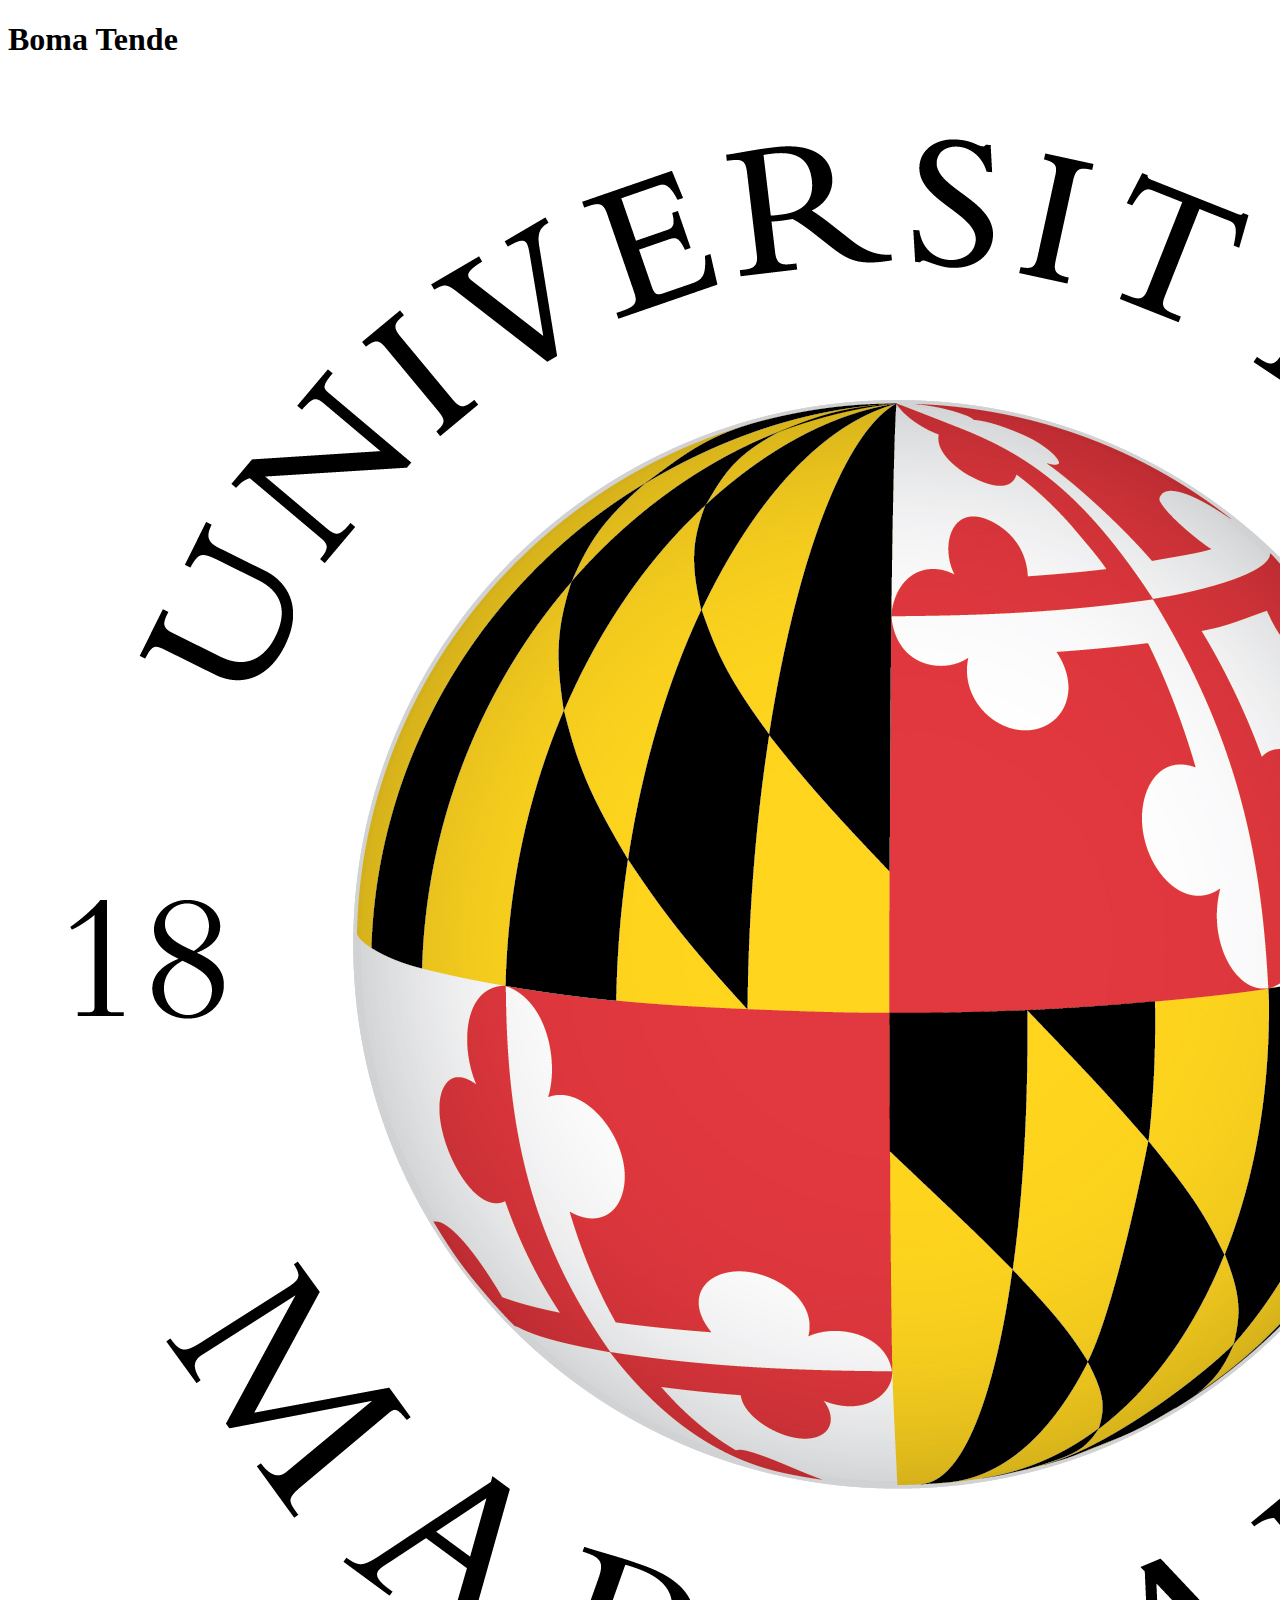
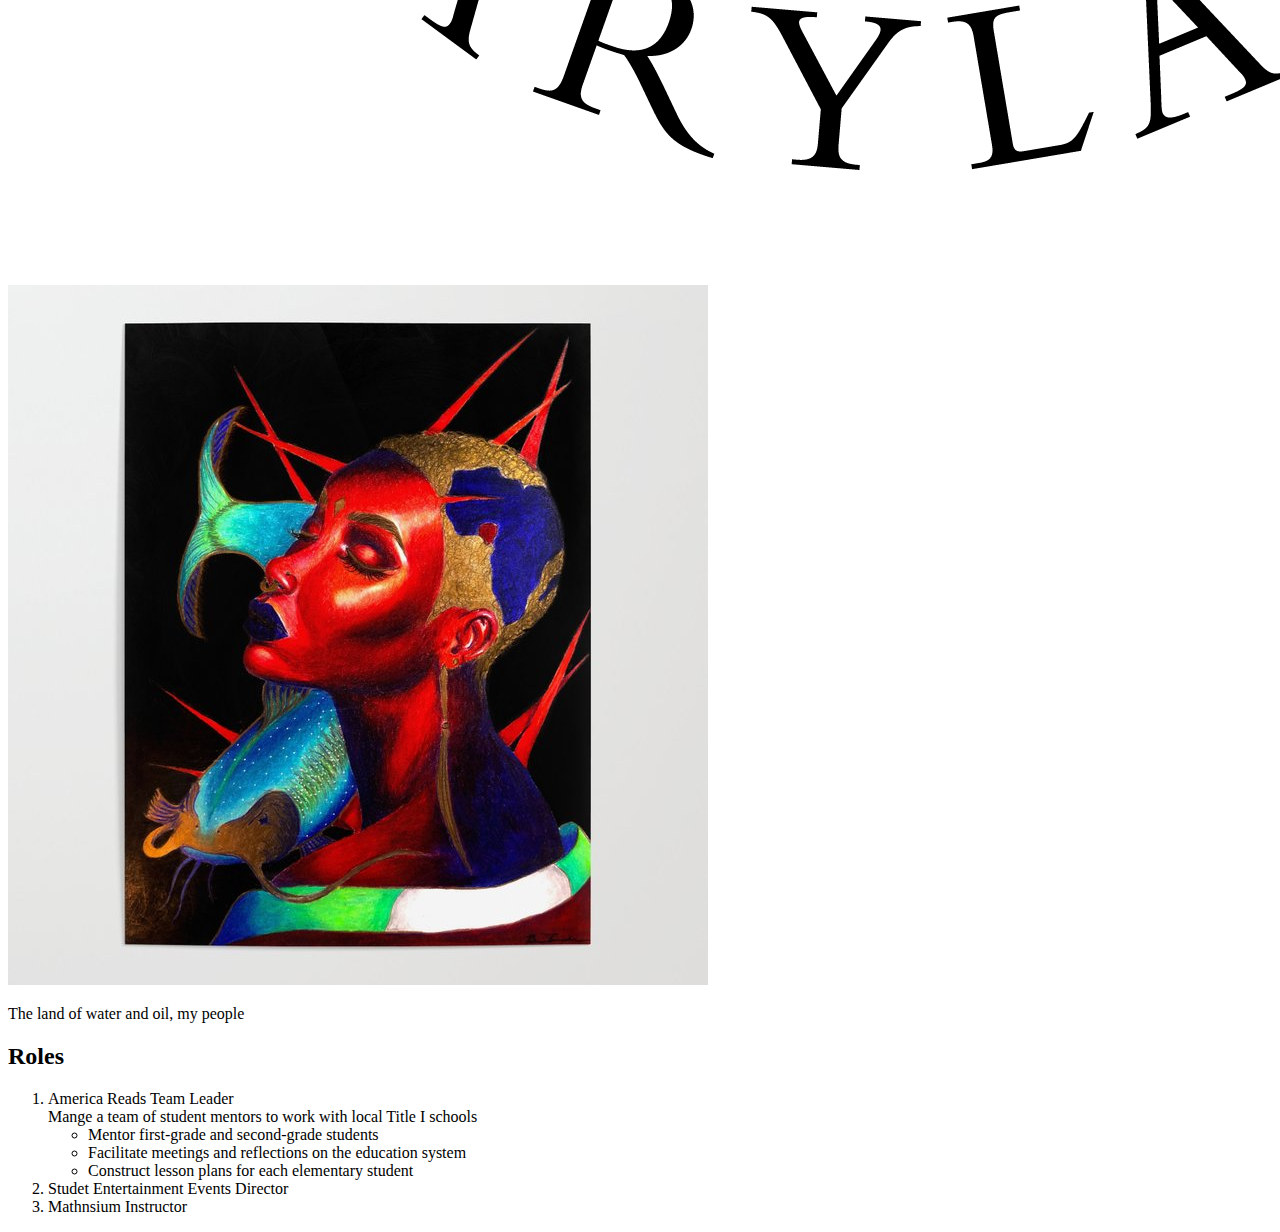
==== index.html @ 0b2ea41c "Update index.html" ====
<!DOCTYPE html>
<html lang="en-US">
  <head>
    <meta charset="utf-8">
    <title>Boma Tende's Resume</title>
    <link rel ="stylesheet" type="text/css" href="extra/style.css">
  </head>

  <body>
    
    <div class ="header">
      <h1> Boma Tende</h1>
      <img src="images/maryland_logo.jpg" alt="maryland logo">
    </div >

    <div class="wrapper">
      <div class="container">
        <div class="one">
          <img src="images/rivers_state_pride.jpg" alt="Rivers State Pride">
          <p> The land of water and oil, my people</p>
        </div>
        <div class="two">
          <h2>Roles</h2>
          <ol>
            <li>
              <div class="jobtitle">
                America Reads Team Leader
              </div>
              <div class="jobdesc">
                Mange a team of student mentors to work with local Title I schools
              </div>
              <ul class="rep">
                <li>Mentor first-grade and second-grade students</li>
                <li>Facilitate meetings and reflections on the education system</li>
                <li>Construct lesson plans for each elementary student</li>
              </ul>
            </li>
            <li>
              <div class="jobtitle">
                Studet Entertainment Events Director
              </div>
              <div class="jobdesc"></div>
              <ul class="rep"></ul>
            </li>
            <li>
              <div class="jobtitle">
                Mathnsium Instructor
              </div>
              <div class="jobdesc"></div>
              <ul class="rep"></ul>
            </li>
          </ol>
        </div>
      </div>
    </div>

    
  </body>
</html>
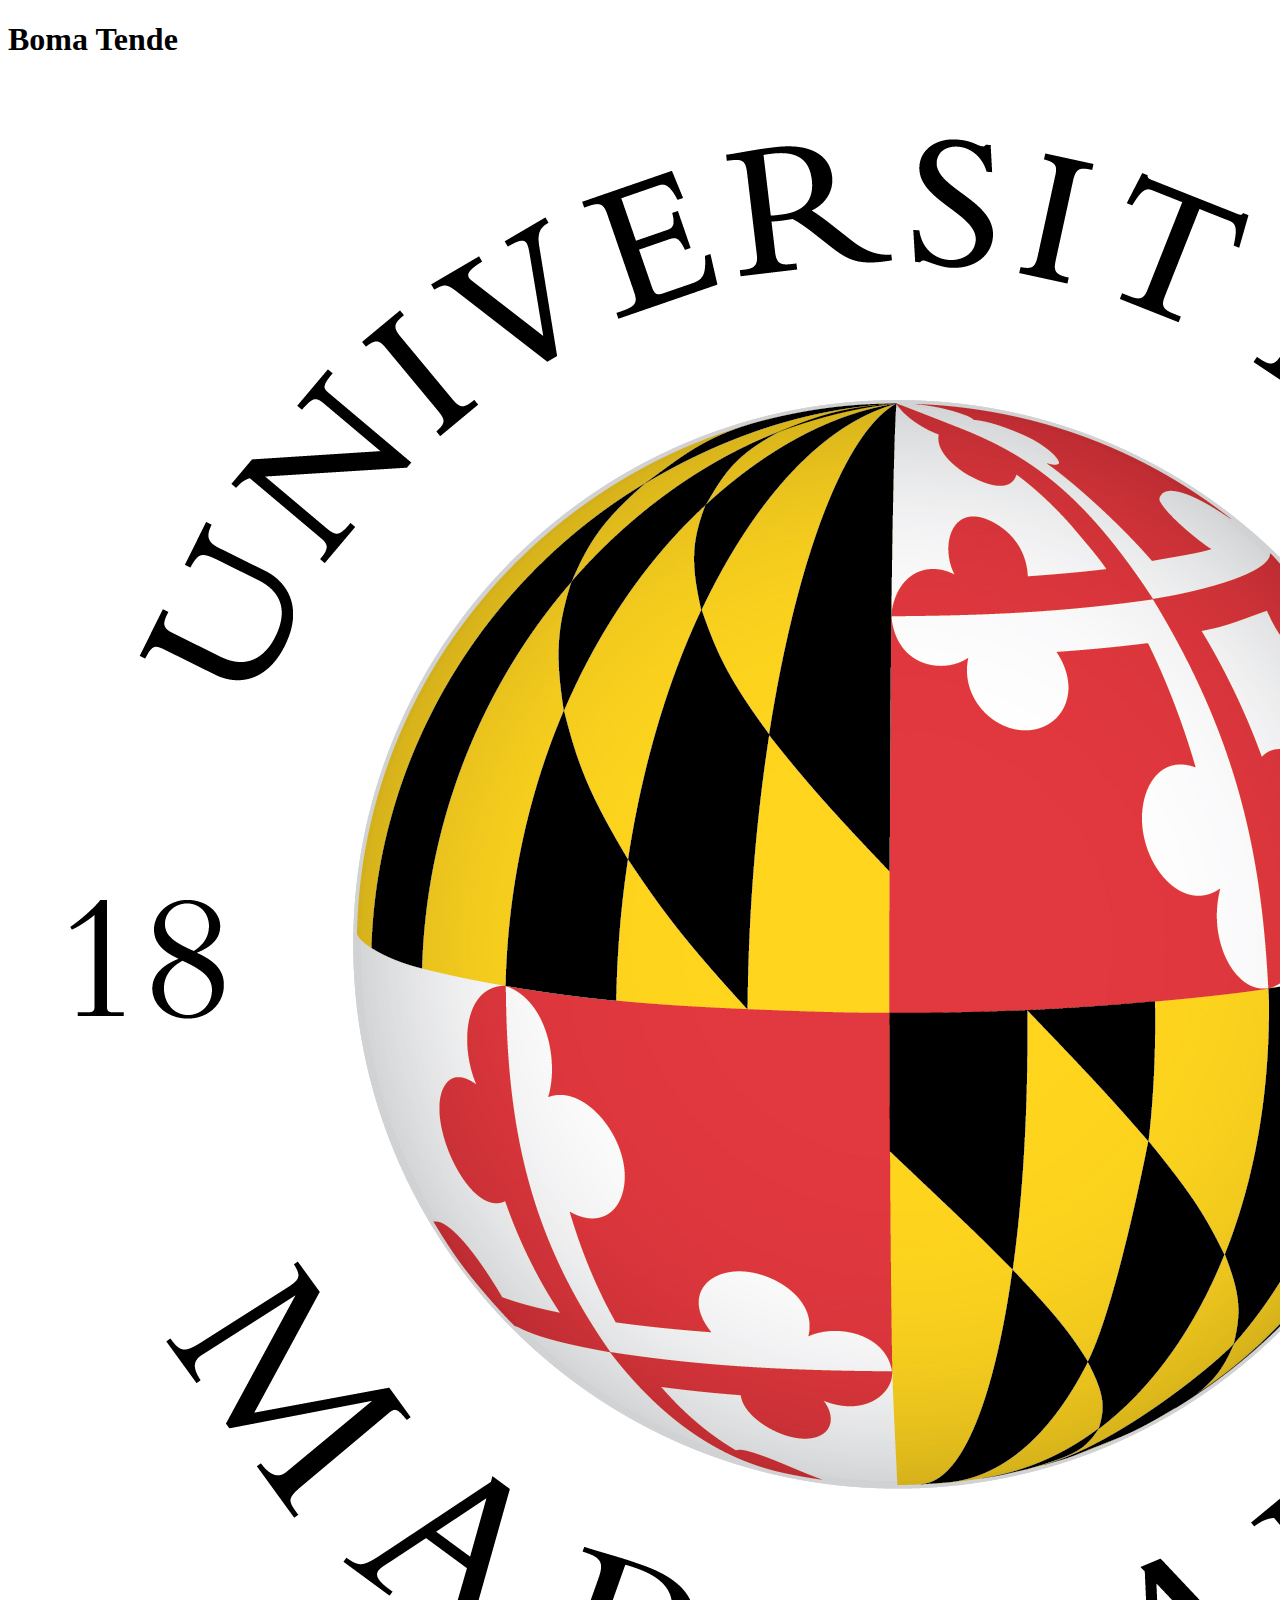
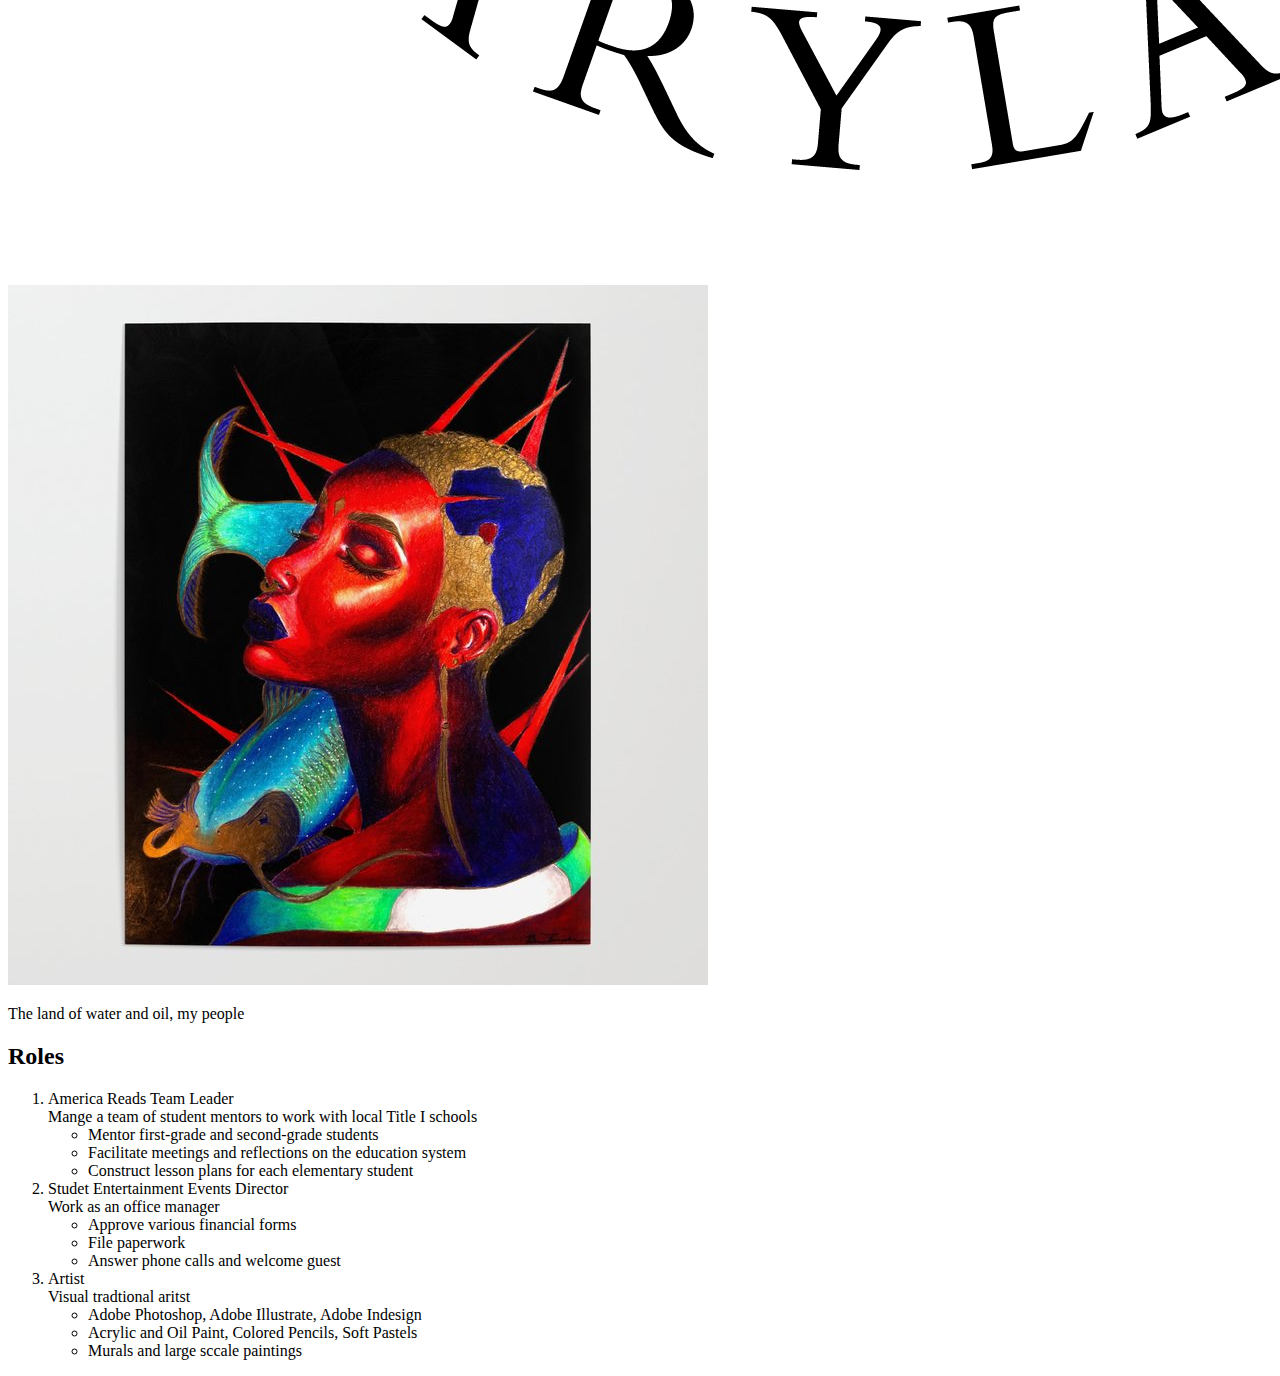
==== commit 3afd38fc: "Update index.html" ====
--- a/index.html
+++ b/index.html
@@ -23,6 +23,7 @@
           <h2>Roles</h2>
           <ol>
             <li>
+
               <div class="jobtitle">
                 America Reads Team Leader
               </div>
@@ -35,20 +36,31 @@
                 <li>Construct lesson plans for each elementary student</li>
               </ul>
             </li>
+
             <li>
               <div class="jobtitle">
                 Studet Entertainment Events Director
               </div>
-              <div class="jobdesc"></div>
-              <ul class="rep"></ul>
+              <div class="jobdesc"> Work as an office manager</div>
+              <ul class="rep">
+                <li>Approve various financial forms</li>
+                <li>File paperwork</li>
+                <li>Answer phone calls and welcome guest</li>
+              </ul>
             </li>
+
             <li>
               <div class="jobtitle">
-                Mathnsium Instructor
+                Artist
               </div>
-              <div class="jobdesc"></div>
-              <ul class="rep"></ul>
+              <div class="jobdesc">Visual tradtional aritst</div>
+              <ul class="rep">
+                <li>Adobe Photoshop, Adobe Illustrate, Adobe Indesign</li>
+                <li>Acrylic and Oil Paint, Colored Pencils, Soft Pastels</li>
+                <li>Murals and large sccale paintings</li>
+              </ul>
             </li>
+            
           </ol>
         </div>
       </div>
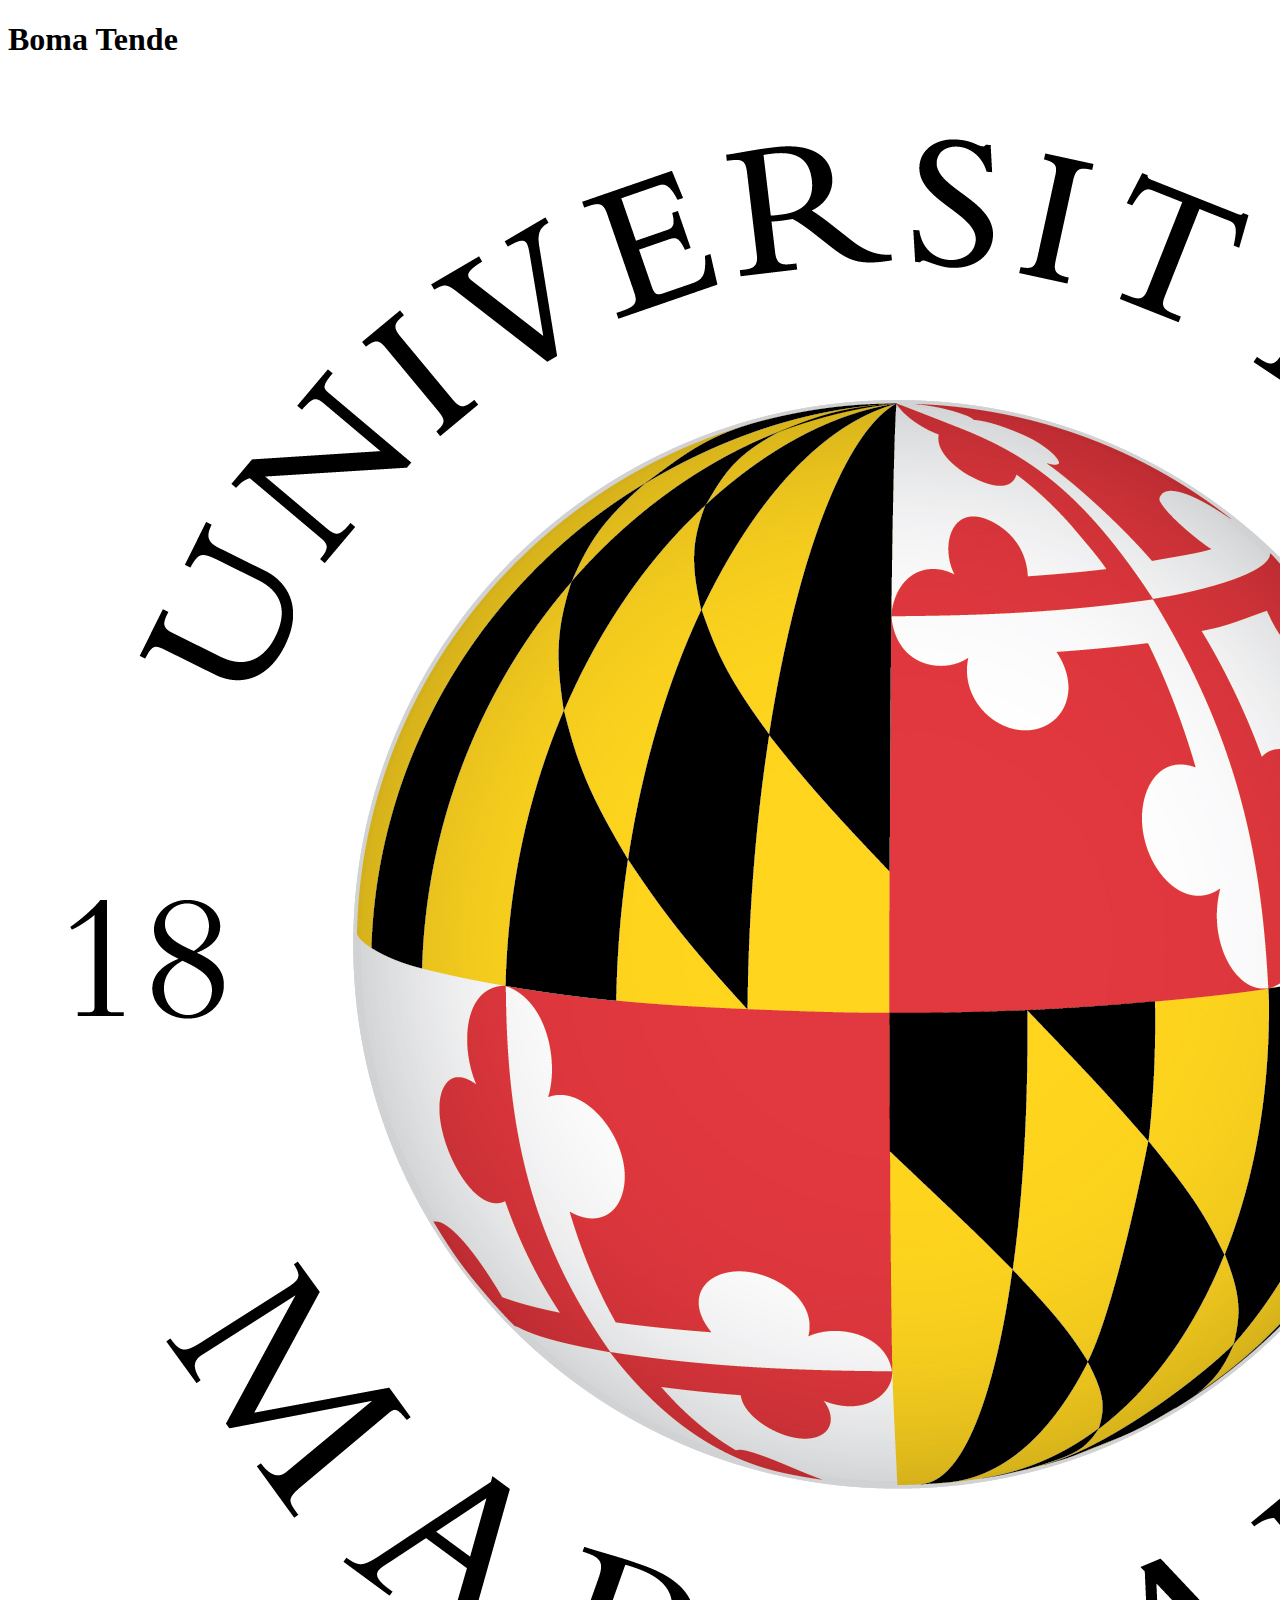
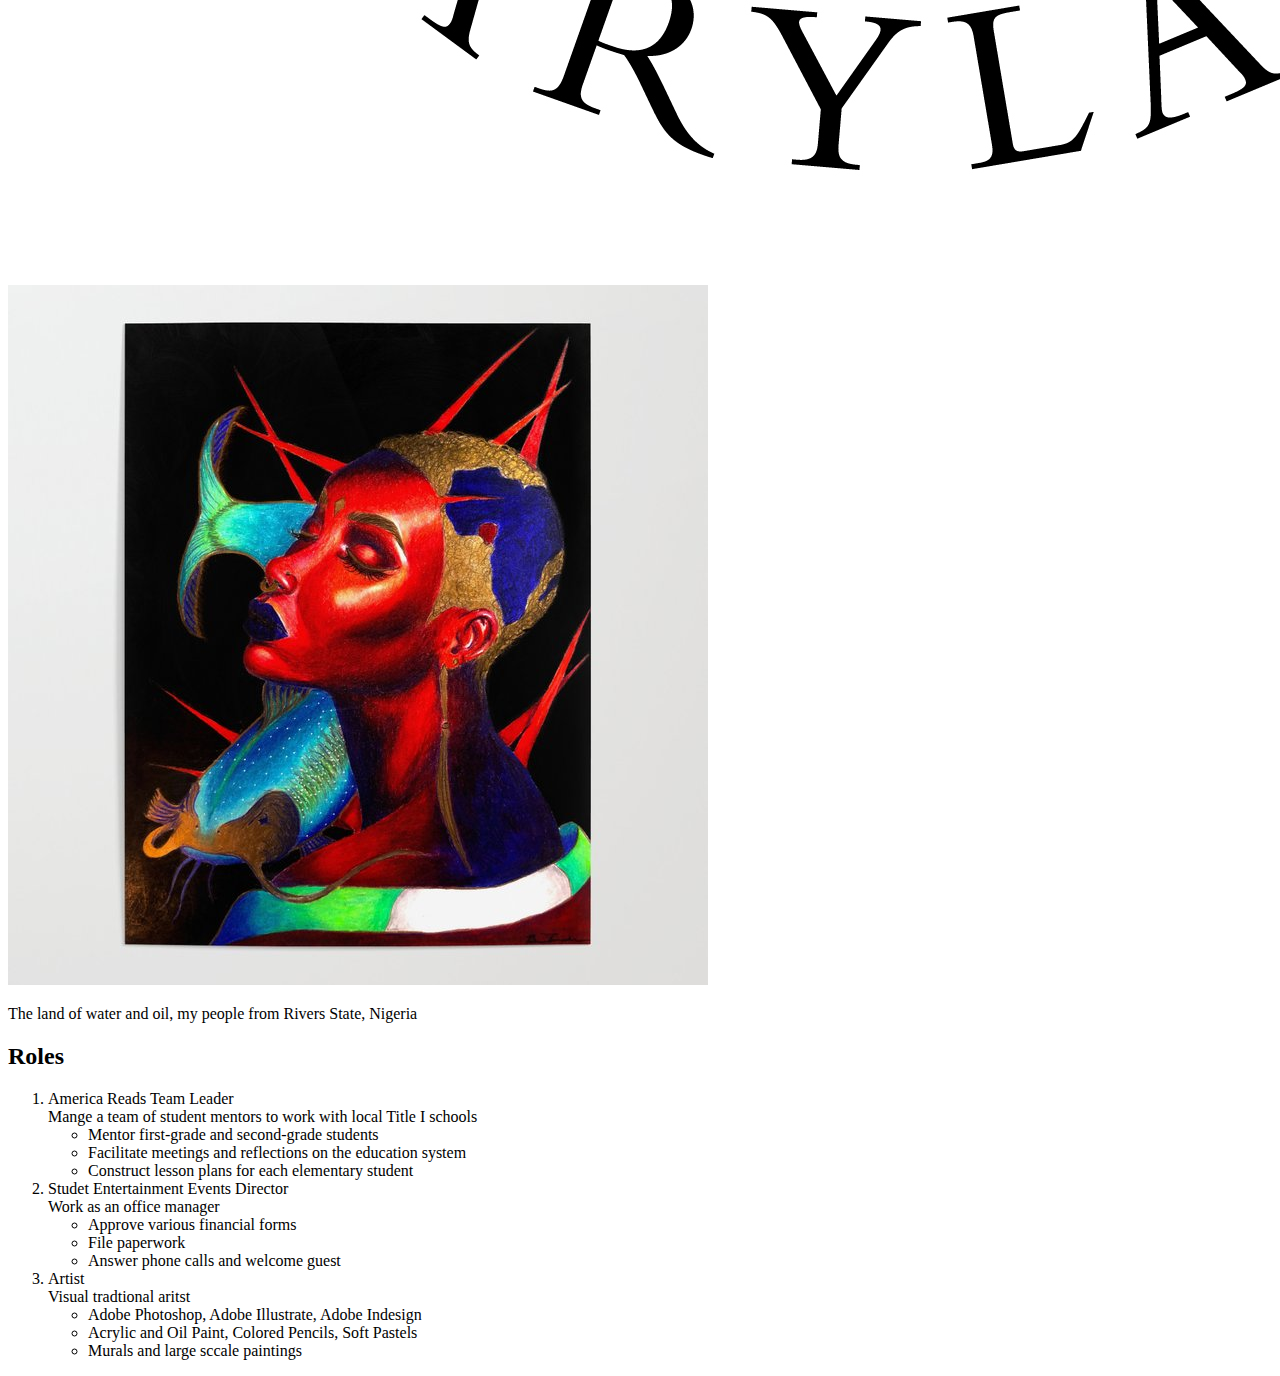
==== commit 90a2a428: "Update index.html" ====
--- a/index.html
+++ b/index.html
@@ -1,9 +1,12 @@
 <!DOCTYPE html>
 <html lang="en-US">
   <head>
+
     <meta charset="utf-8">
     <title>Boma Tende's Resume</title>
     <link rel ="stylesheet" type="text/css" href="extra/style.css">
+    <link href="https://fonts.googleapis.com/css?family=Lobster+Two:700&display=swap" rel="stylesheet">
+    
   </head>
 
   <body>
@@ -17,7 +20,7 @@
       <div class="container">
         <div class="one">
           <img src="images/rivers_state_pride.jpg" alt="Rivers State Pride">
-          <p> The land of water and oil, my people</p>
+          <p> The land of water and oil, my people from Rivers State, Nigeria</p>
         </div>
         <div class="two">
           <h2>Roles</h2>
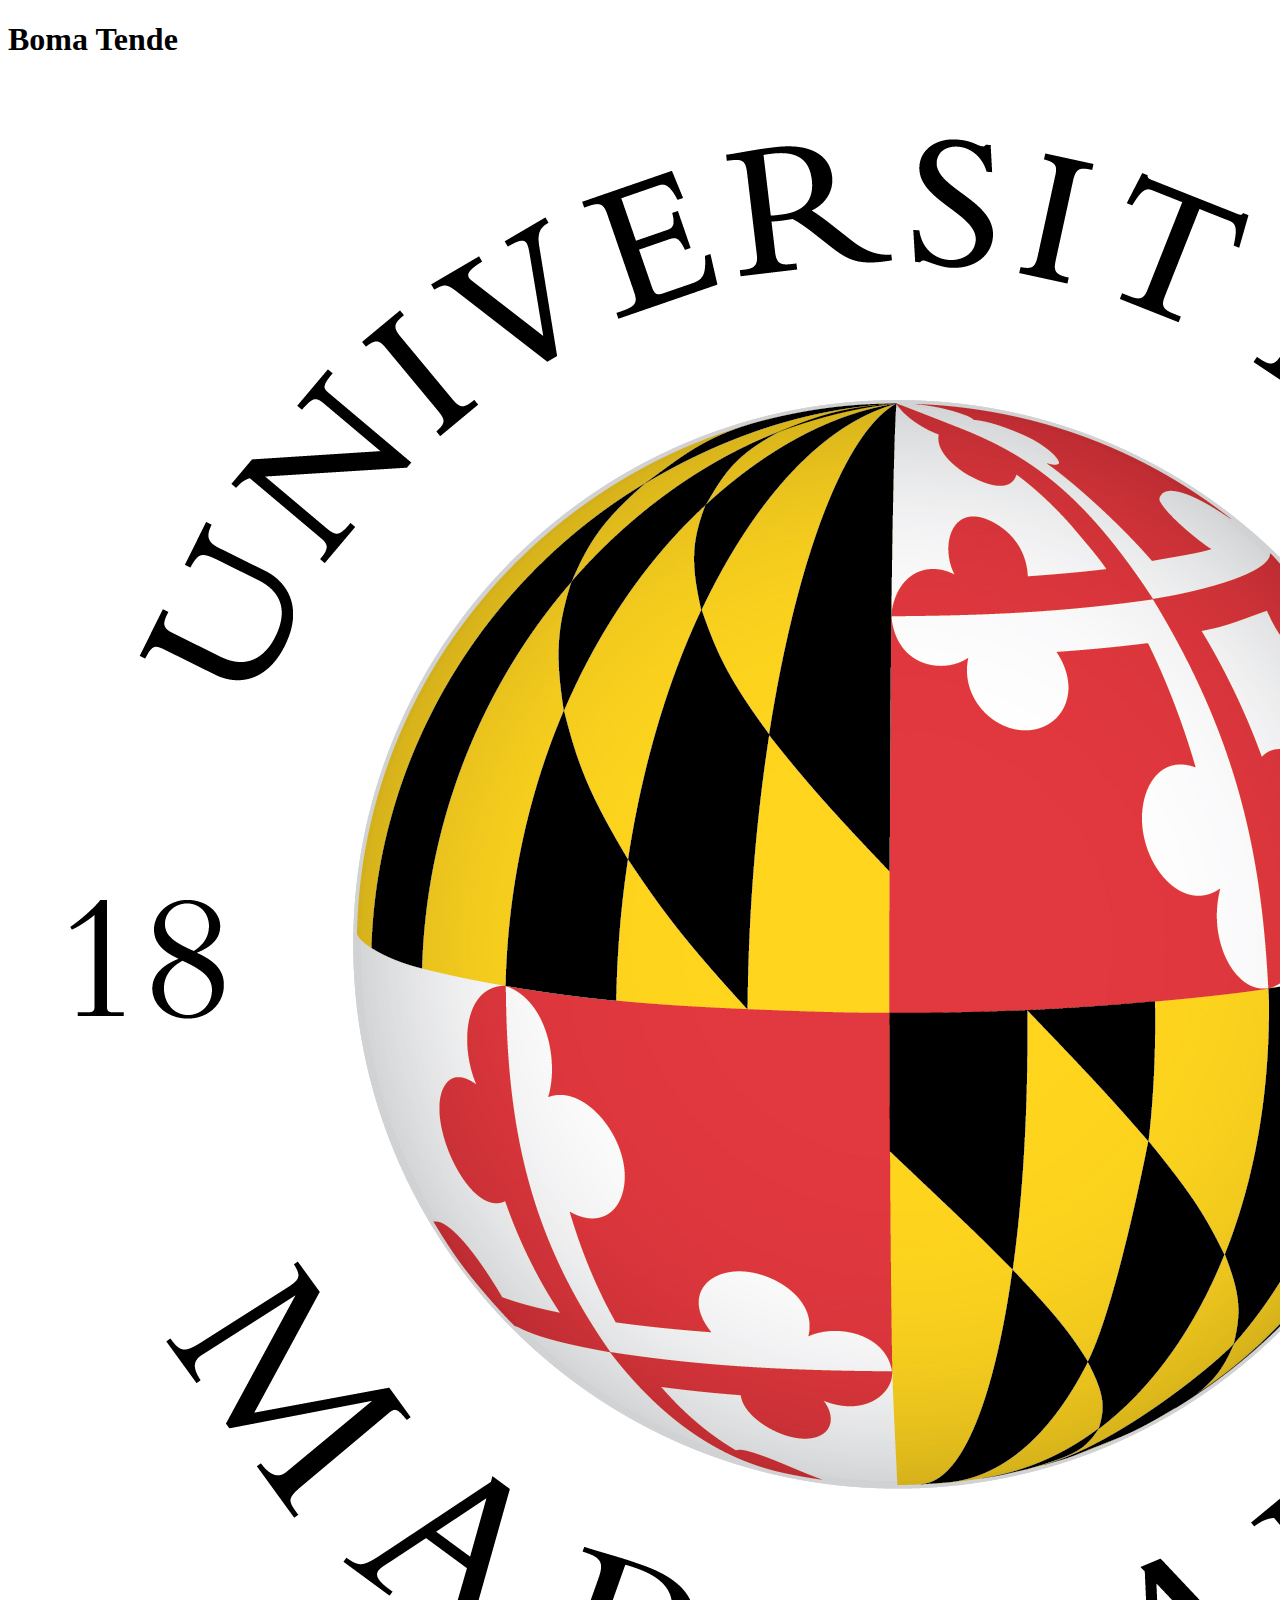
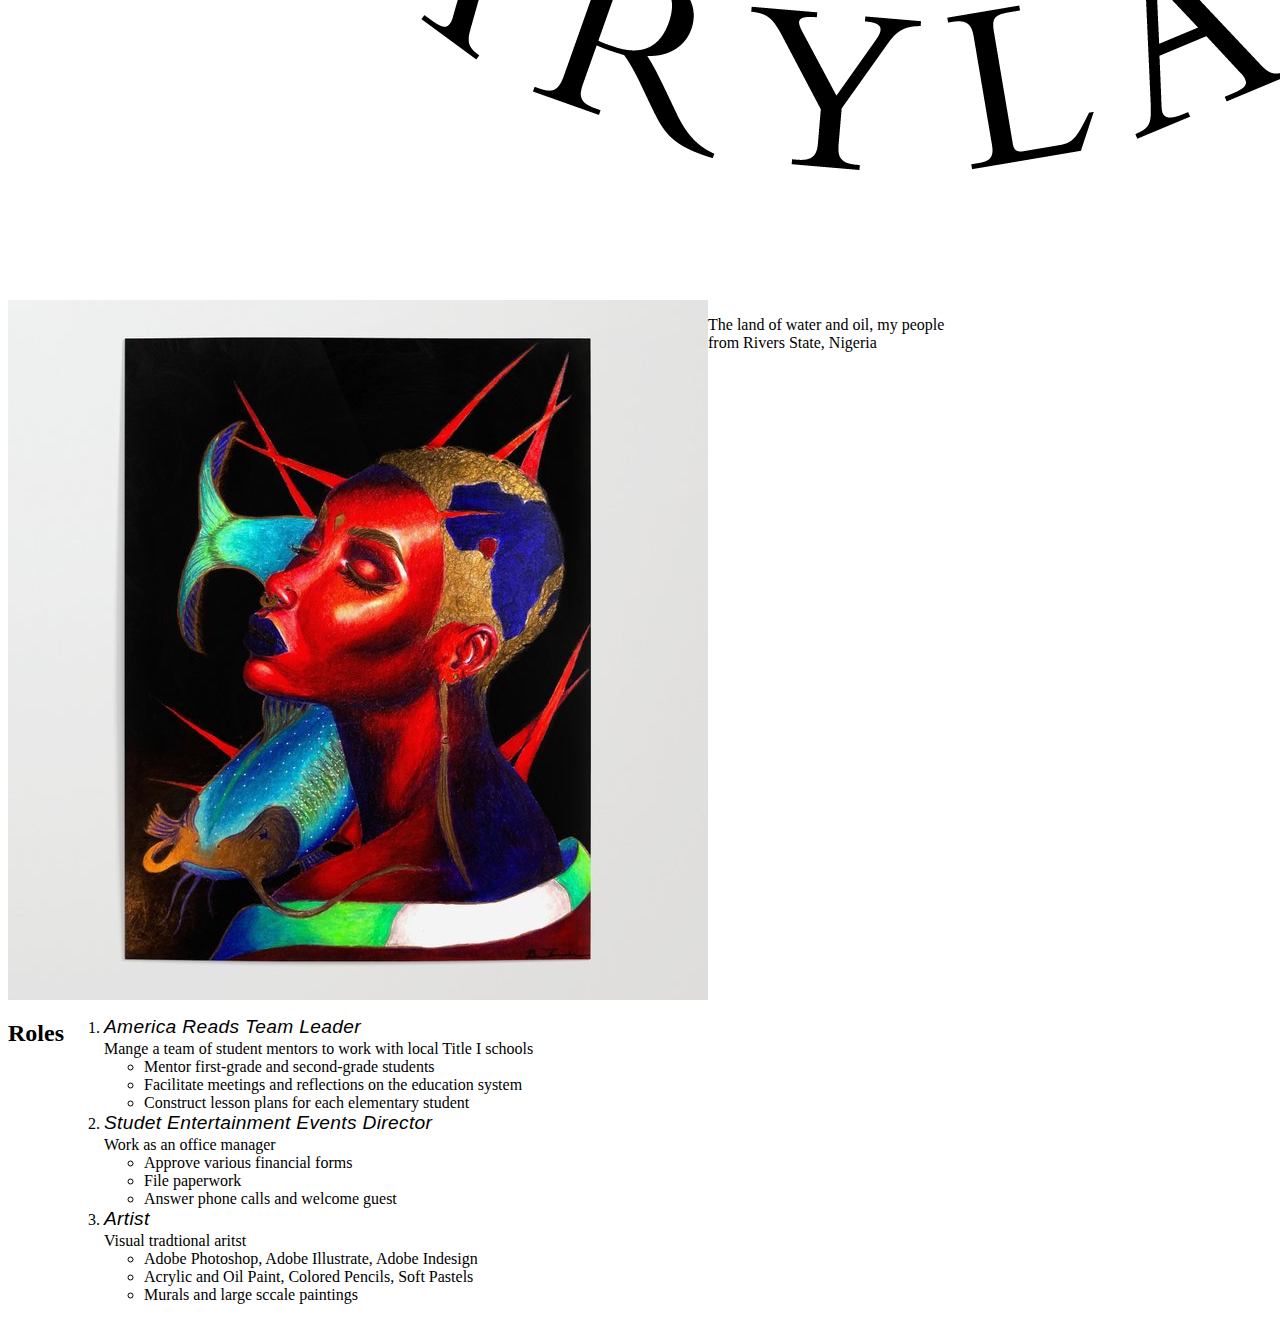
==== commit 74b5408c: "New file" ====
--- a/index.html
+++ b/index.html
@@ -4,9 +4,9 @@
 
     <meta charset="utf-8">
     <title>Boma Tende's Resume</title>
-    <link rel ="stylesheet" type="text/css" href="extra/style.css">
+    <link rel ="stylesheet" type="text/css" href="extra/style1.css">
     <link href="https://fonts.googleapis.com/css?family=Lobster+Two:700&display=swap" rel="stylesheet">
-    
+
   </head>
 
   <body>
@@ -18,11 +18,11 @@
 
     <div class="wrapper">
       <div class="container">
-        <div class="one">
+        <div class="intro">
           <img src="images/rivers_state_pride.jpg" alt="Rivers State Pride">
           <p> The land of water and oil, my people from Rivers State, Nigeria</p>
         </div>
-        <div class="two">
+        <div class="main">
           <h2>Roles</h2>
           <ol>
             <li>
--- a/extra/style1.css
+++ b/extra/style1.css
@@ -0,0 +1,52 @@
+.header{
+    width: 100%;
+    background-color: rbg(#5713BD);
+    text-align: left;
+    margin-bottom: 15px;
+}
+
+h1{
+    color: rbg(#FFFC91);
+}
+/*
+.header img{
+    ;
+}
+
+
+.wrapper{
+
+}
+
+
+.container{
+
+}
+*/
+.intro{
+    width: 960px;
+    display: flex;
+}
+
+.main{
+    width: 960px;
+    display: flex;
+}
+
+.jobtitle{
+    font-family: Arial, Helvetica, sans-serif;
+    font-weight: 400;
+    font-style: italic;
+    font-size: 1.2rem;
+    margin-bottom: 2px;
+    letter-spacing: 0.02rem;
+}
+/*
+.jobdesc{
+
+}
+
+.rep{
+
+}
+*/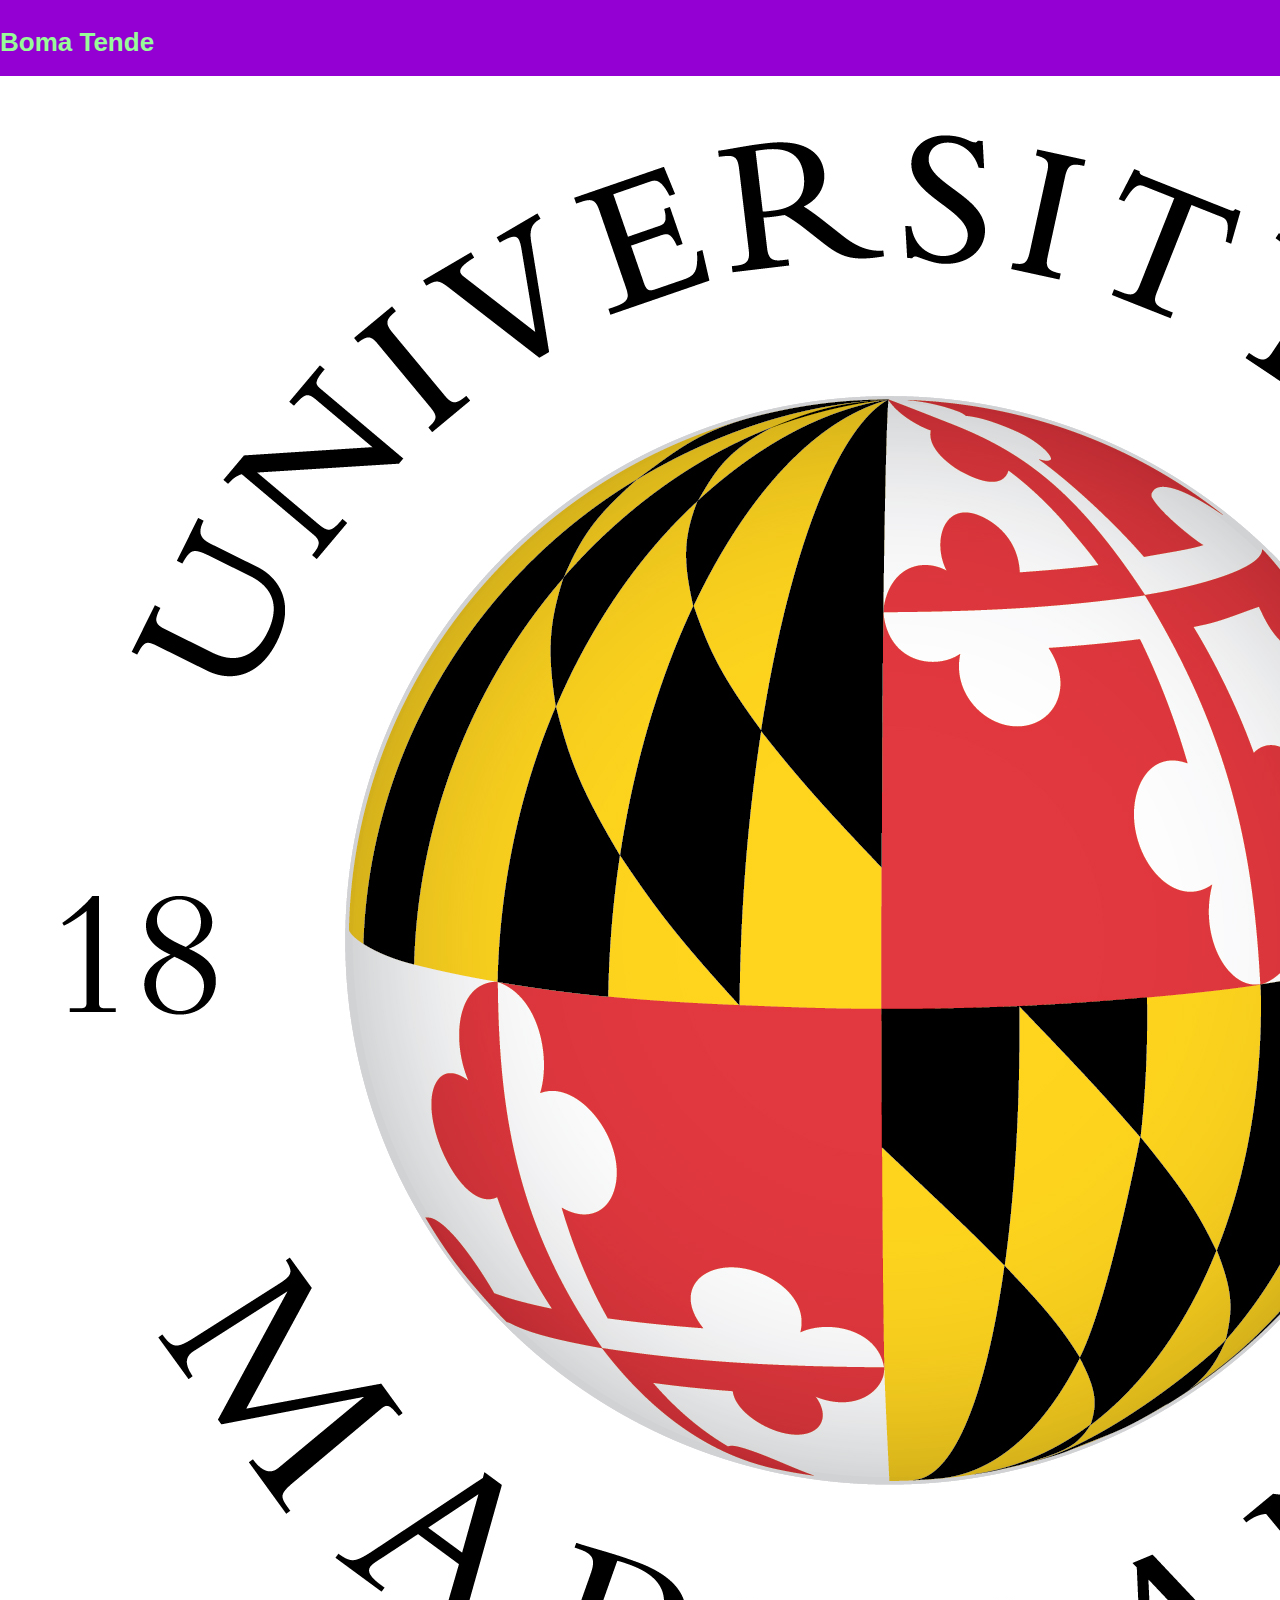
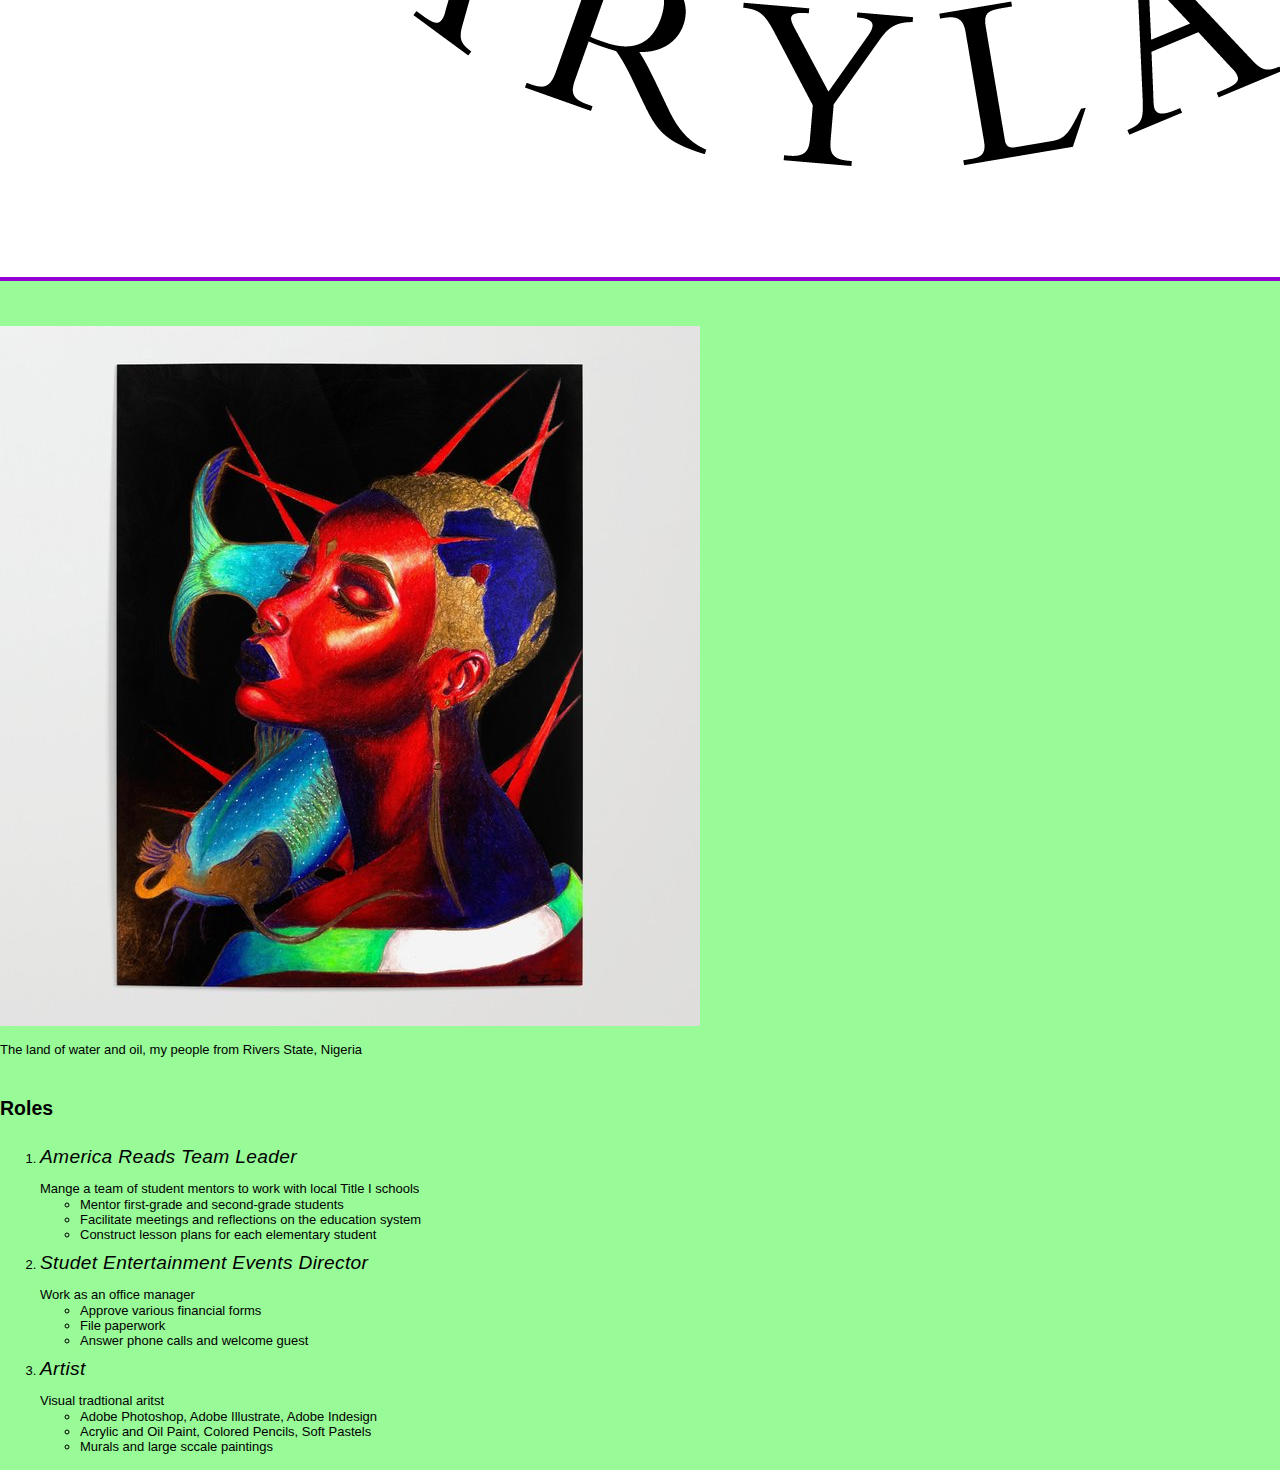
==== commit 9029b032: "Update index.html" ====
--- a/index.html
+++ b/index.html
@@ -4,7 +4,7 @@
 
     <meta charset="utf-8">
     <title>Boma Tende's Resume</title>
-    <link rel ="stylesheet" type="text/css" href="extra/style1.css">
+    <link rel ="stylesheet" type="text/css" href="extra/style2.css">
     <link href="https://fonts.googleapis.com/css?family=Lobster+Two:700&display=swap" rel="stylesheet">
 
   </head>
--- a/extra/style2.css
+++ b/extra/style2.css
@@ -0,0 +1,52 @@
+html{
+    padding: 0;
+    margin: 0;
+    background-color: palegreen;
+}
+
+body{
+    font-family: Arial, Helvetica, sans-serif;
+    font-size: small;
+    padding: 0;
+    margin:0;
+}
+div{
+    padding: 10px 0 1px 0;
+}
+
+h1{
+    color: palegreen;
+}
+
+div.header{
+    background-color: darkviolet;
+    width: 100%;
+    margin: 0;
+    text-align: left;
+    margin-bottom: 15px;
+}
+/*
+
+div.wrapper{}
+div.container{}
+
+*/ 
+div.intro{
+    background-color: palegreen;
+}
+
+div.main{
+    background-color: palegreen;
+}
+div.jobtitle{
+    font-family: Arial, Helvetica, sans-serif;
+    font-weight: 400;
+    font-style: italic;
+    font-size: 1.2rem;
+    margin-bottom: 2px;
+    letter-spacing: 0.02rem;
+}
+/*
+div.jobdesc{}
+.rep{}
+*/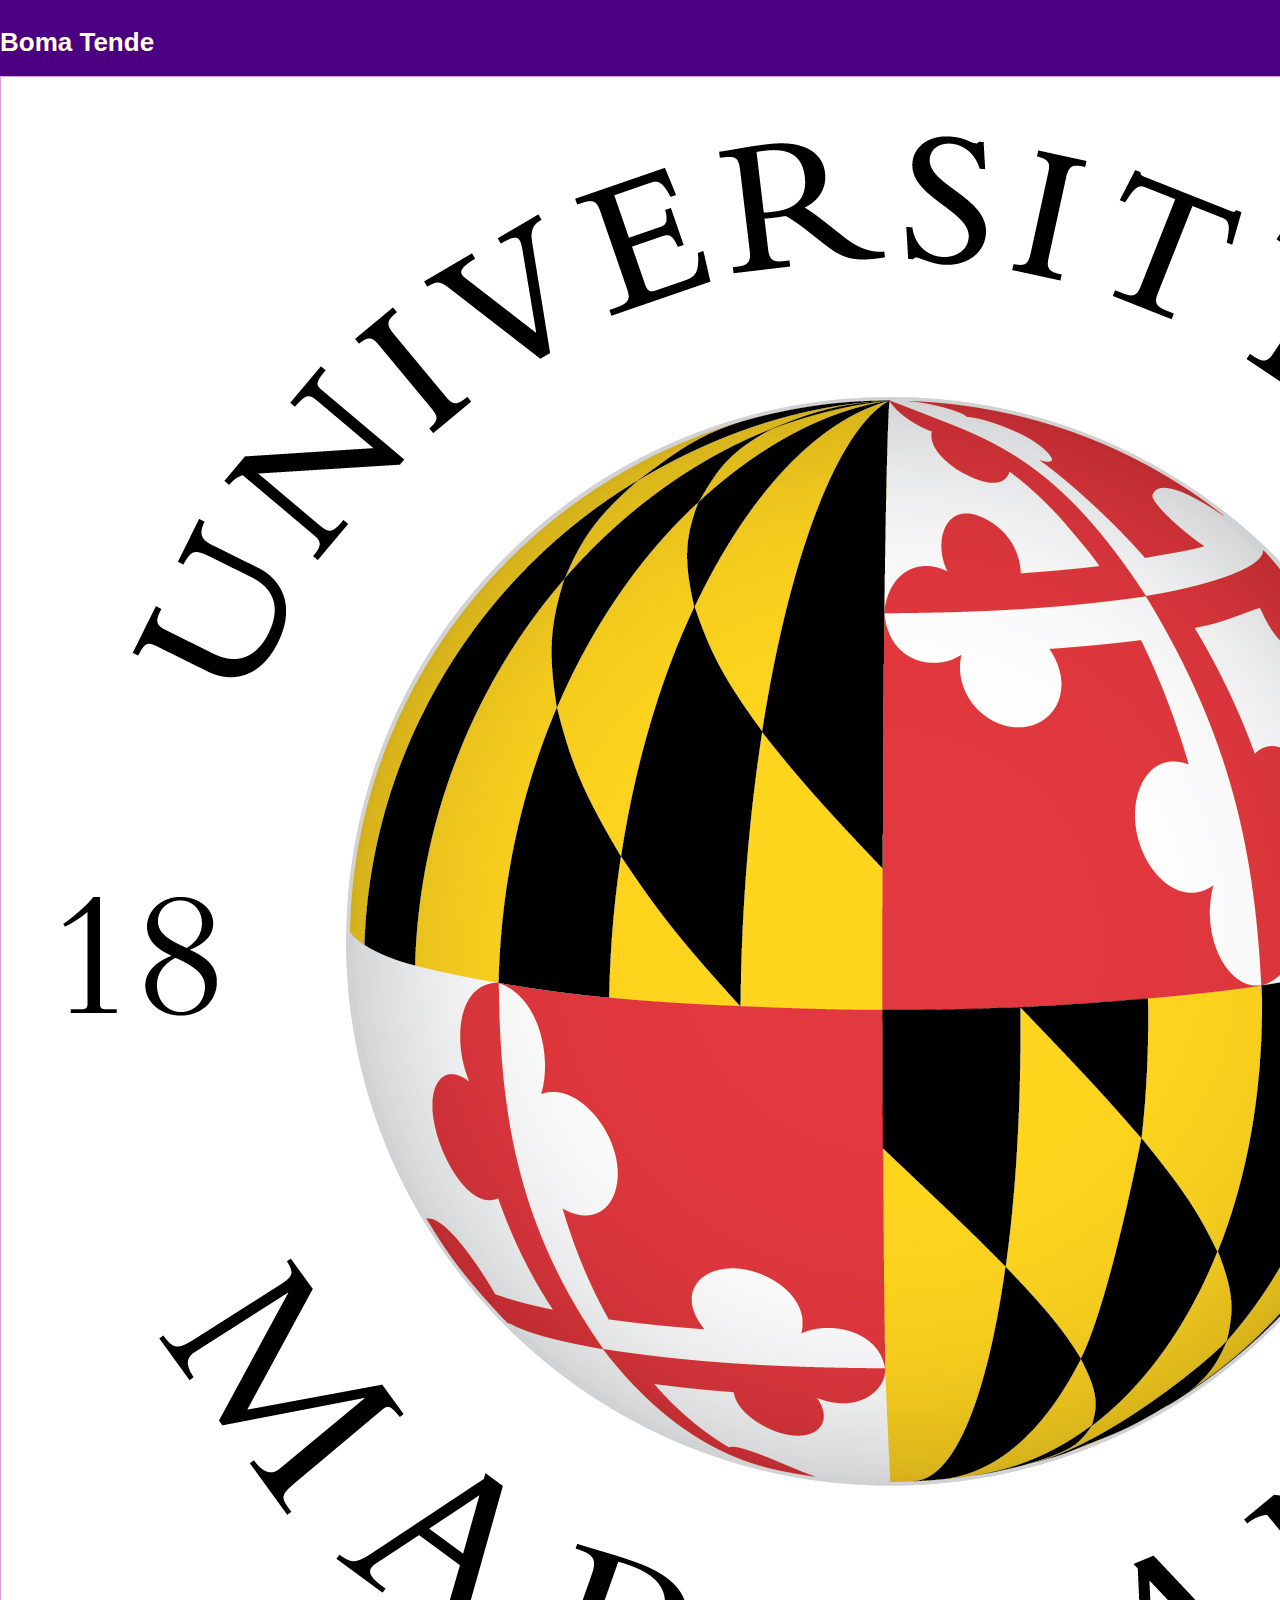
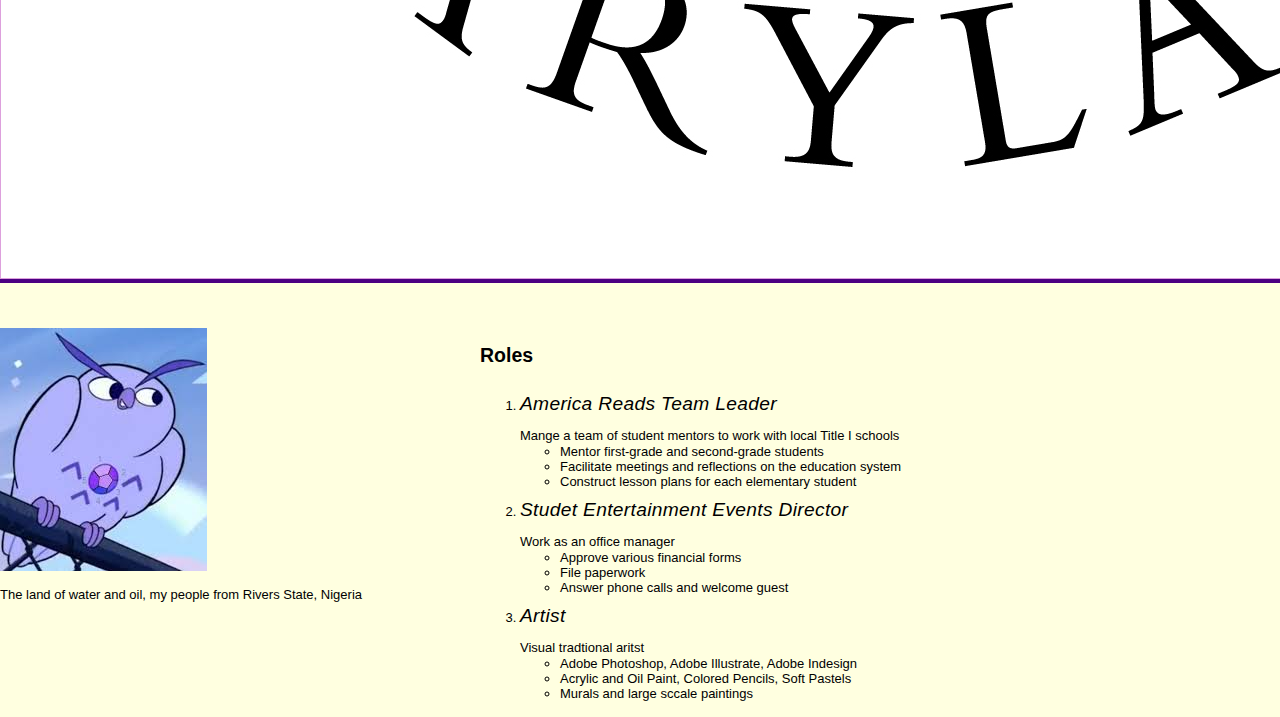
==== commit 08519b64: "new Pic" ====
--- a/index.html
+++ b/index.html
@@ -19,7 +19,7 @@
     <div class="wrapper">
       <div class="container">
         <div class="intro">
-          <img src="images/rivers_state_pride.jpg" alt="Rivers State Pride">
+          <img src="images/amathyst.jpg" alt="Amathyst from SU">
           <p> The land of water and oil, my people from Rivers State, Nigeria</p>
         </div>
         <div class="main">
--- a/extra/style2.css
+++ b/extra/style2.css
@@ -1,7 +1,7 @@
 html{
     padding: 0;
     margin: 0;
-    background-color: palegreen;
+    background-color: lightyellow;
 }
 
 body{
@@ -15,11 +15,13 @@
 }
 
 h1{
-    color: palegreen;
+    color: lightyellow;
 }
-
+.header img {
+    border: 1px solid plum;
+}
 div.header{
-    background-color: darkviolet;
+    background-color: indigo;
     width: 100%;
     margin: 0;
     text-align: left;
@@ -28,15 +30,23 @@
 /*
 
 div.wrapper{}
-div.container{}
+*/ 
 
-*/ 
+div.container{
+    width: 960px;
+    display: flex;
+}
+
 div.intro{
-    background-color: palegreen;
+    background-color:lightyellow;
+    width: 700px;
+    margin: 0 auto;
 }
 
 div.main{
-    background-color: palegreen;
+    background-color: lightyellow;
+    width: 700px;
+    margin: 0 auto;
 }
 div.jobtitle{
     font-family: Arial, Helvetica, sans-serif;
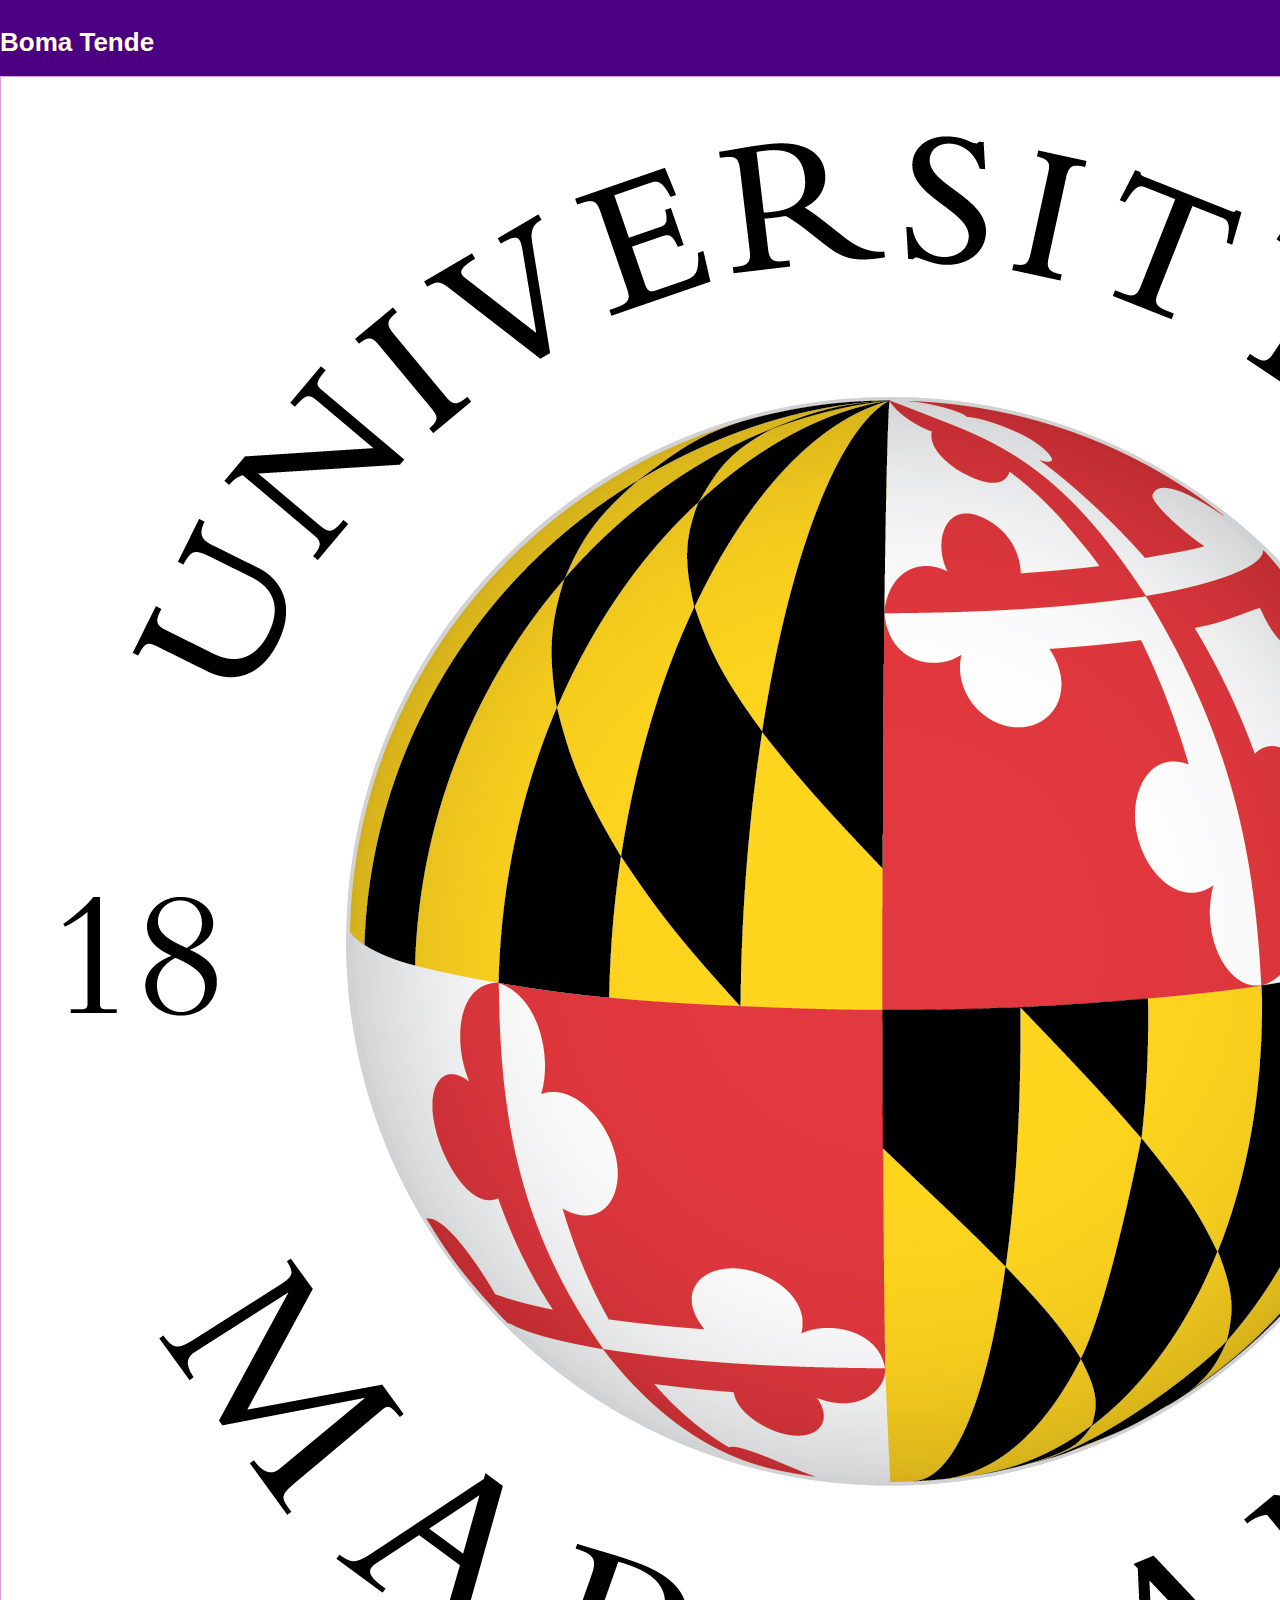
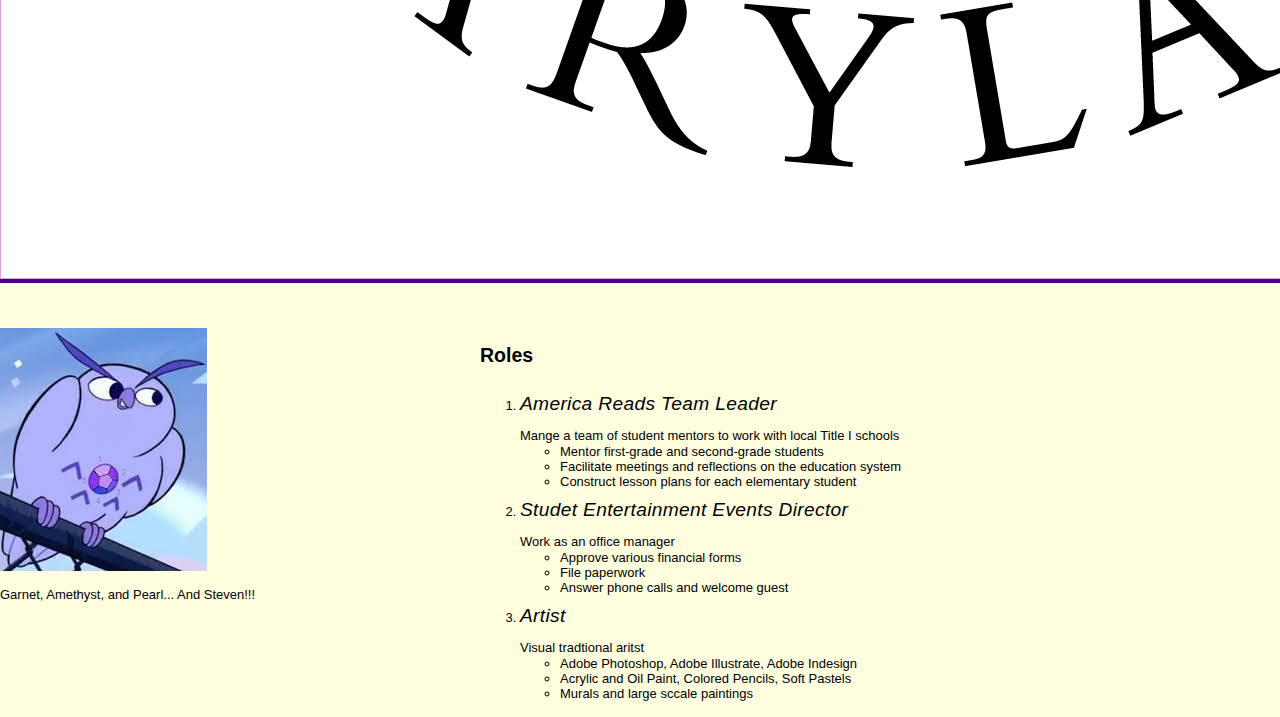
==== commit 31114968: "changed name" ====
--- a/index.html
+++ b/index.html
@@ -19,8 +19,8 @@
     <div class="wrapper">
       <div class="container">
         <div class="intro">
-          <img src="images/amathyst.jpg" alt="Amathyst from SU">
-          <p> The land of water and oil, my people from Rivers State, Nigeria</p>
+          <img src="images/amethyst.jpg" alt="Amethyst from SU">
+          <p> Garnet, Amethyst, and Pearl... And Steven!!!</p>
         </div>
         <div class="main">
           <h2>Roles</h2>
